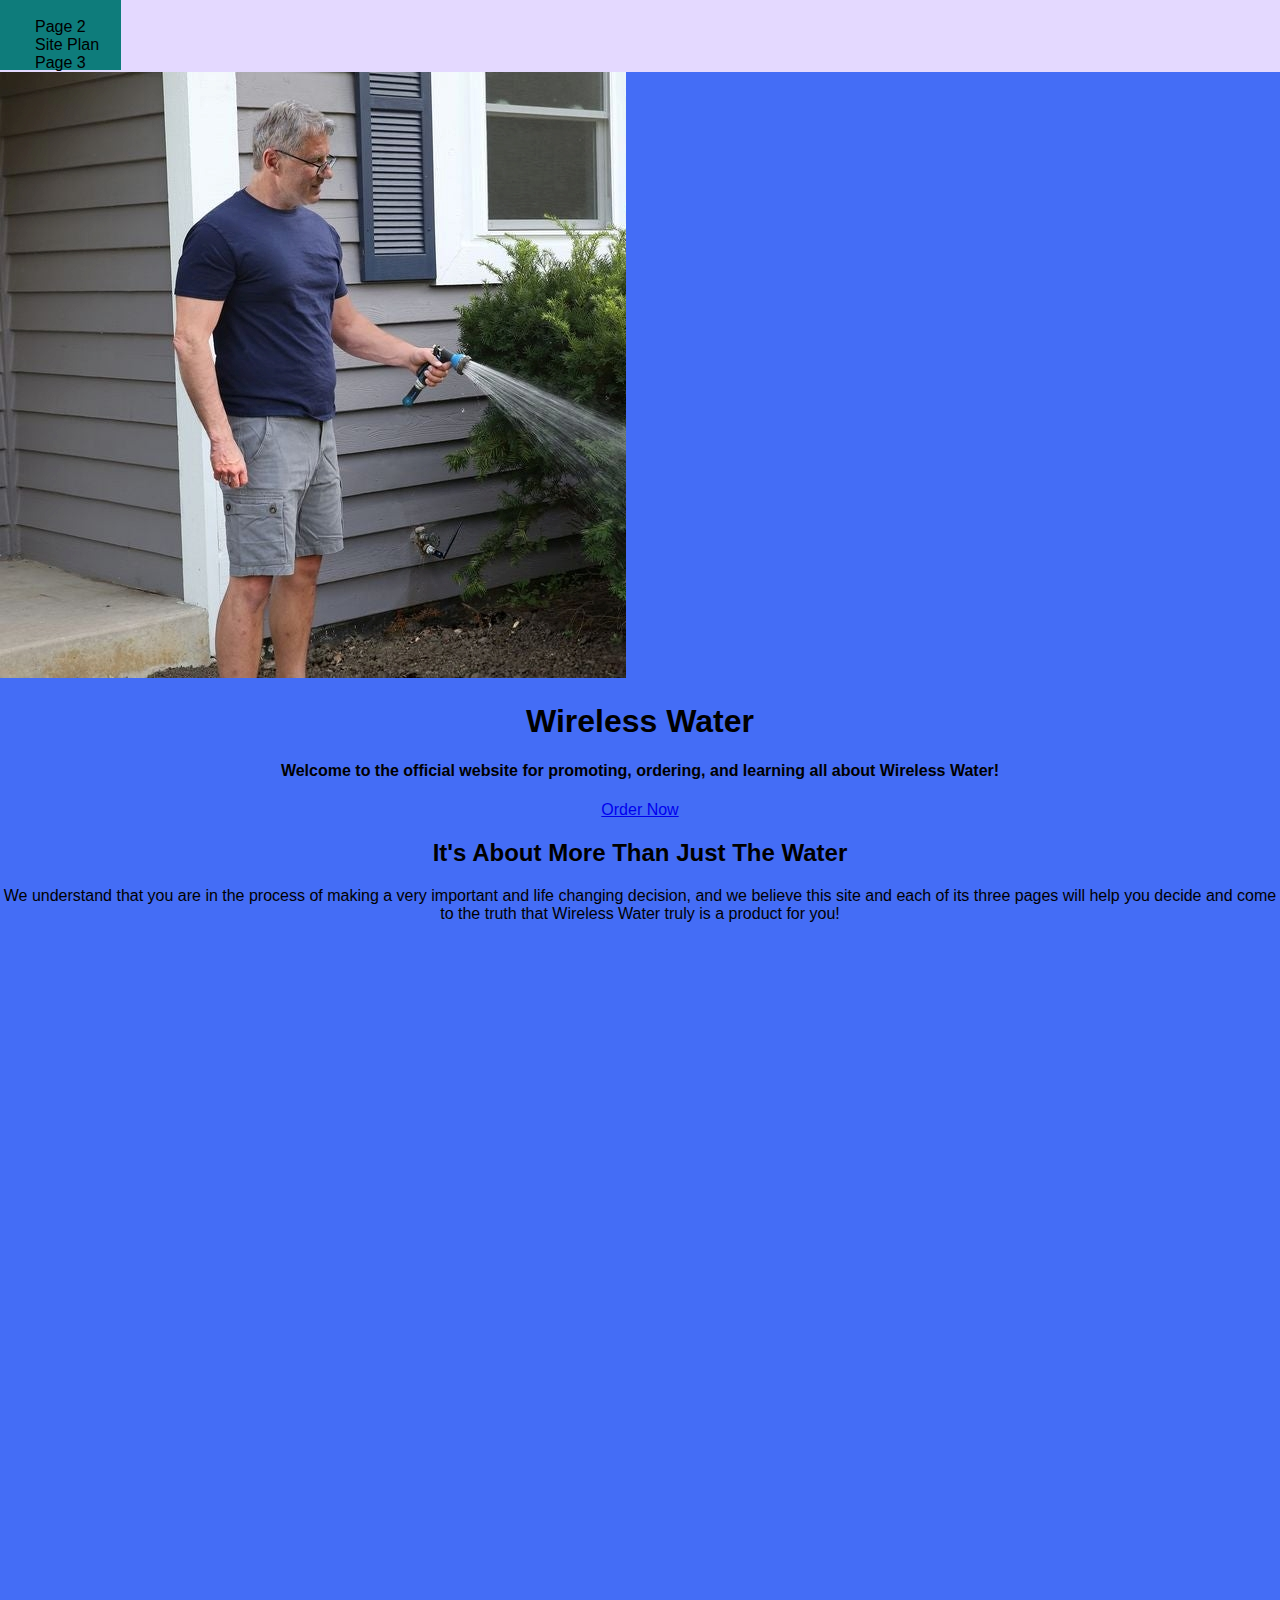
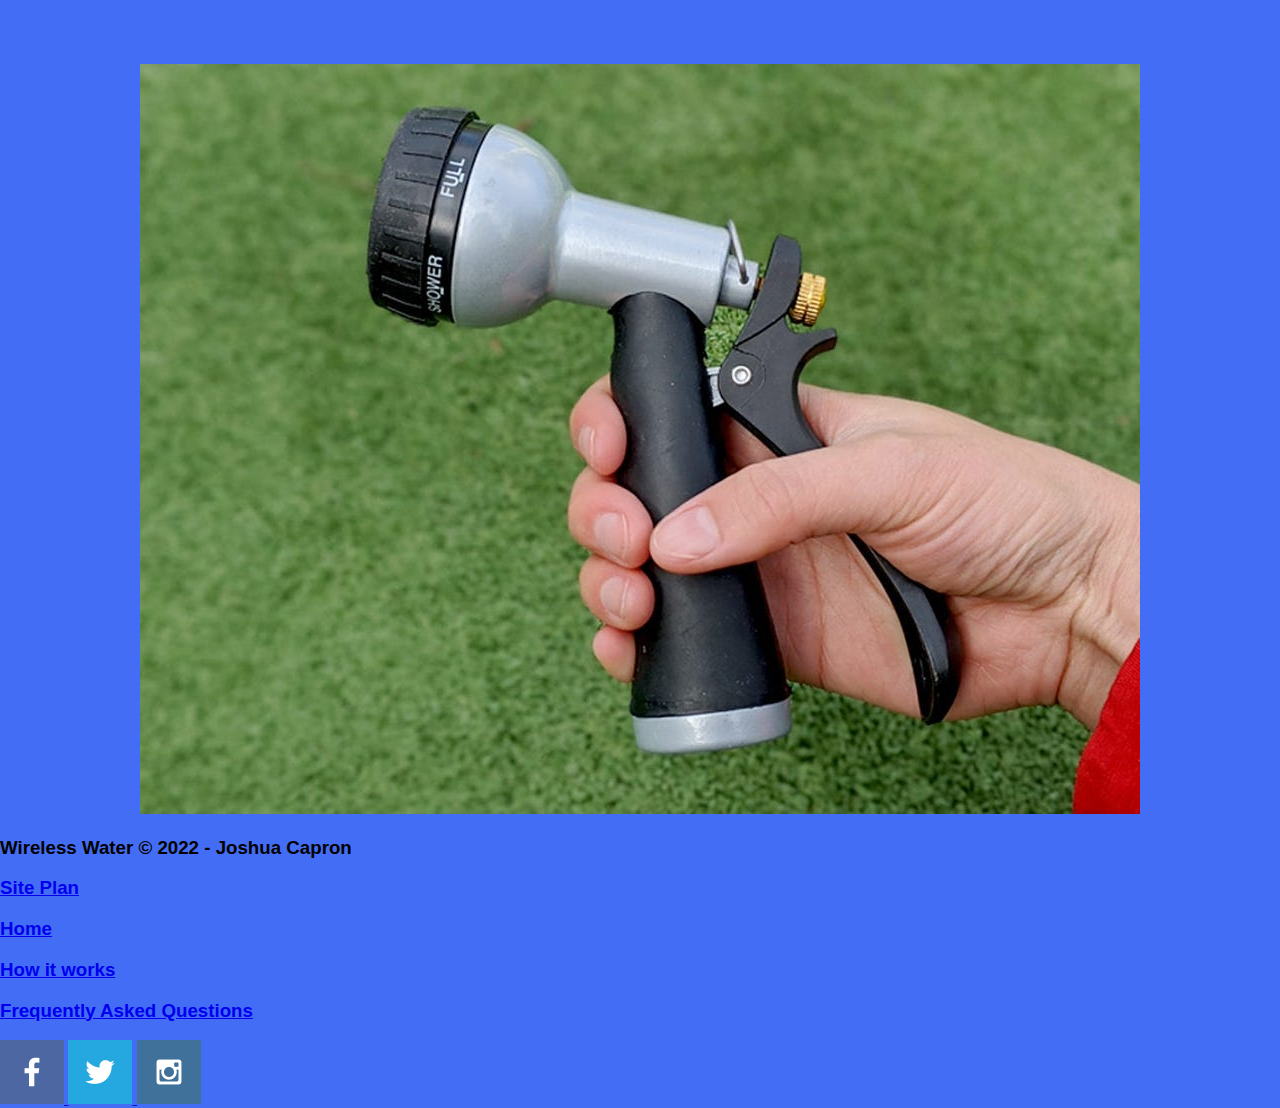
==== water/index.html @ fb182791 "Added html to the personal site" ====
<!DOCTYPE html>
<html lang="en">
<head>
    <meta charset="UTF-8">
    <meta http-equiv="X-UA-Compatible" content="IE=edge">
    <meta name="viewport" content="width=device-width, initial-scale=1.0">
    <title>Wireless Water</title>
    <link rel = "stylesheet" href="styles/style.css">
</head>
<body>
    <div id="content">
        <header>
            <nav>
                <a href="index.html">Home</a>
                <a href="page2.html">Page 2</a>
                <a href="site-plan.html">Site Plan</a>
                <a href="page3.html">Page 3</a>
            </nav>
        </header>
        <div id="hero">
            <div id="hero-box">
                <img id="hero-img" src="images/pd2t9ptbkwaz.jpg" alt="Proud Customer of Wireless Water">
            </div>
            <section id="hero-msg">
                <h1 class="home-title">Wireless Water</h1>
                <h4>
                    Welcome to the official website for promoting, ordering, and learning all about Wireless Water!
                </h4>
                <div class='button-box'>
                    <a class='Q&A' href="page3.html">Order Now</a>
                </div>
            </section>
        </div>
    <main class="home-grid">
        <section class="msg">
            <h2>It's About More Than Just The Water</h2>
            <p>We understand that you are in the process of making a very important and life changing decision, and we believe this site and each of its three pages will help you decide and come to the truth that Wireless Water truly is a product for you!</p>
            <div id="background"></div> 
            <img class="home-img" src="images/6037e304bed5c50011a2c745.jpg" alt="A closer look at one such model">
        </section>
    </main>
    <footer>
        <h3>Wireless Water &copy; 2022 - Joshua Capron</h3>
        <h3><a href="site-plan.html">Site Plan</a></h3>
        <h3><a href="index.html">Home</a></h3>
        <h3><a href="page2.html">How it works</a></h3>
        <h3><a href="page3.html">Frequently Asked Questions</a></h3>
        <div class="social">
            <a href="https://facebook.com">
                <img src="images/facebook.png" alt="fb icon">
            </a>
            <a href="https://twitter.com">
                <img src="images/twitter.png" alt="twitter icon">
            </a>
            <a href="https://instagram.com">
               <img src="images/instagram.png" alt="instagram icon">
            </a>
        </div>
    </footer>
</body>
</html>
---- water/styles/style.css ----
@import url('https://fonts.googleapis.com/css?family=IM+Fell+French+Canon+SC|Lato');

#content {
max-width: 1600px;
margin: 0 auto;
}

nav a {
    text-align: center;
    color: black;
    text-decoration: none;
    padding: 35px;
}

#hero-msg h1, #hero-msg h4 {
    text-align: center;
}

.button-box {
    text-align: center;
}

main section {
    text-align: center;
}

main section img {
    box-sizing: border-box;
}

#background {
    height: 725px;
    background-color: #446DF6;
    grid-column: 1/11;
    grid-row: 4/9;
}

body {
    background-color: #446DF6;
    font-family: "Comic-Neue", Arial, sans-serif;
    margin: 0;
    padding: 0;
}

header {
    background-color: #E4D9FF;
    font-family: "Oswald", Arial, sans-serif;
    display:grid;
    grid-template-columns: 150px auto;
}

nav a:hover {
    background-color: #0E7C7B;
    color: black;
}
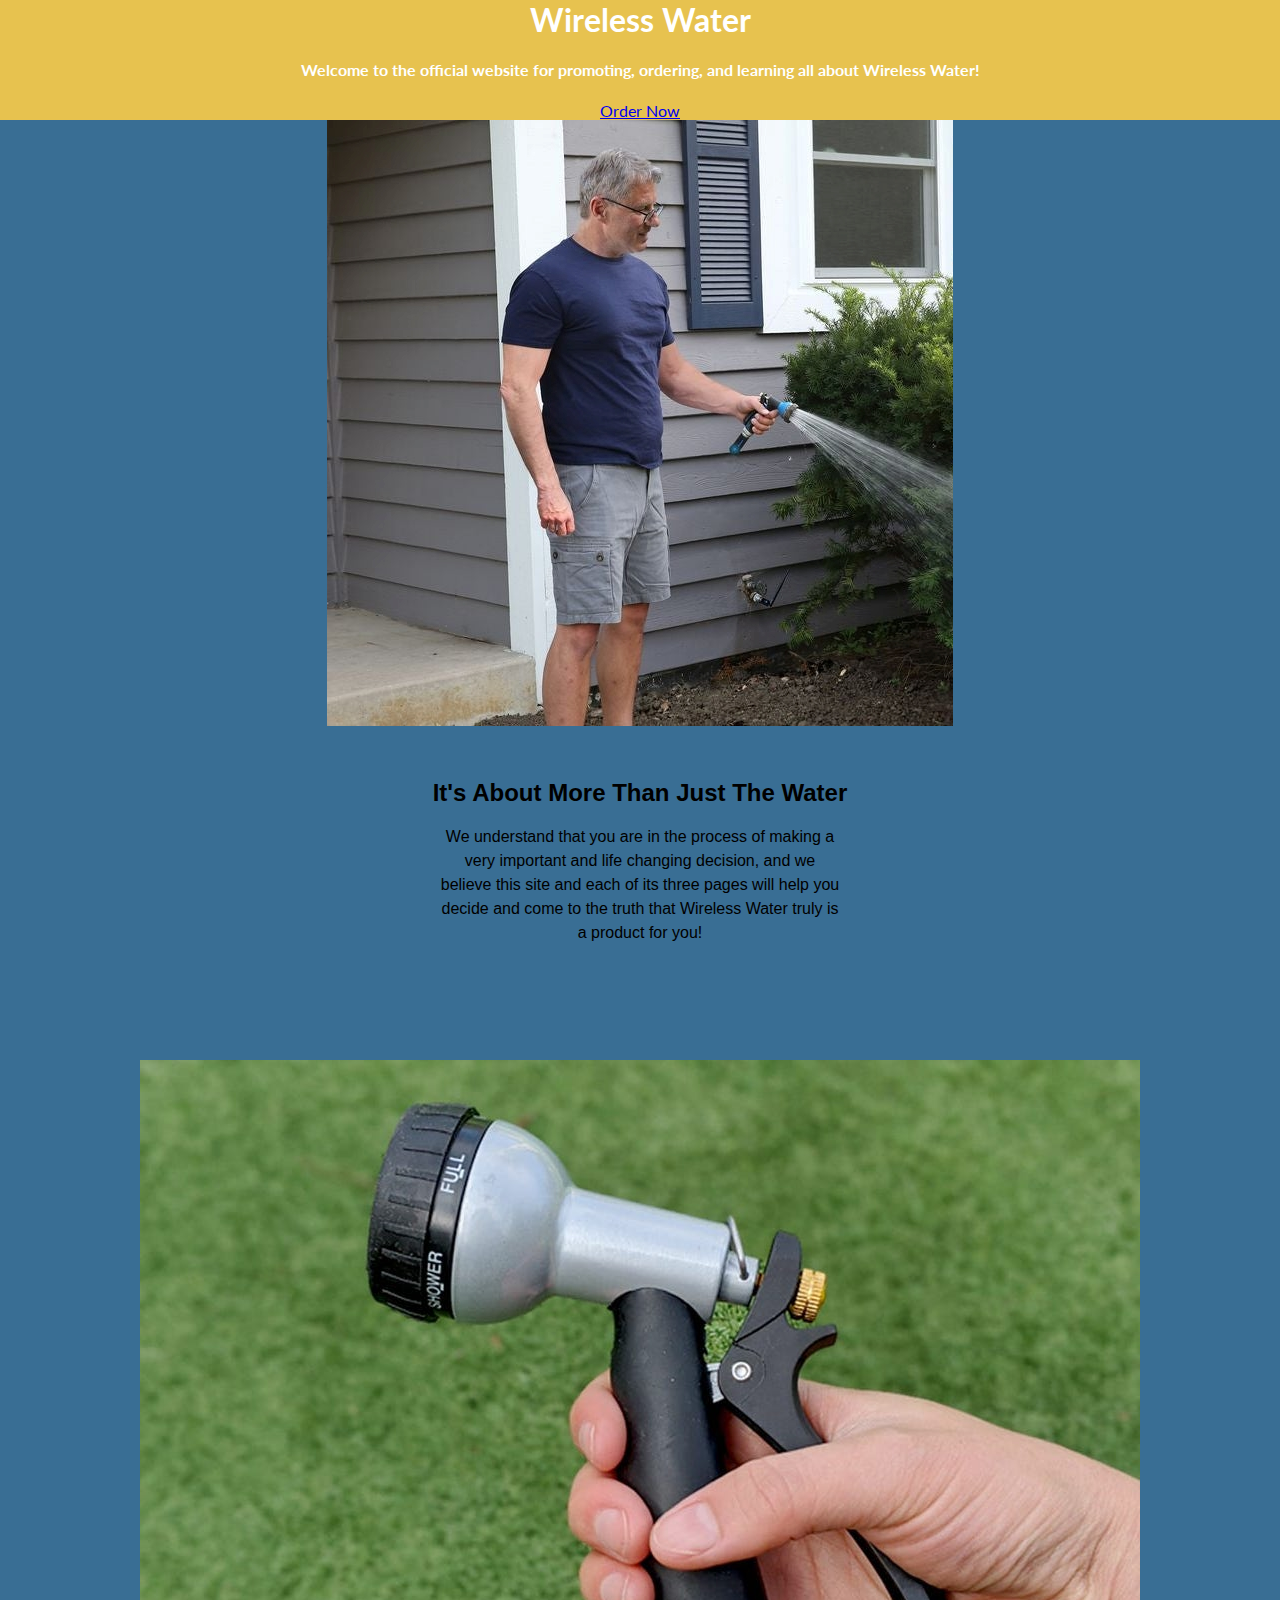
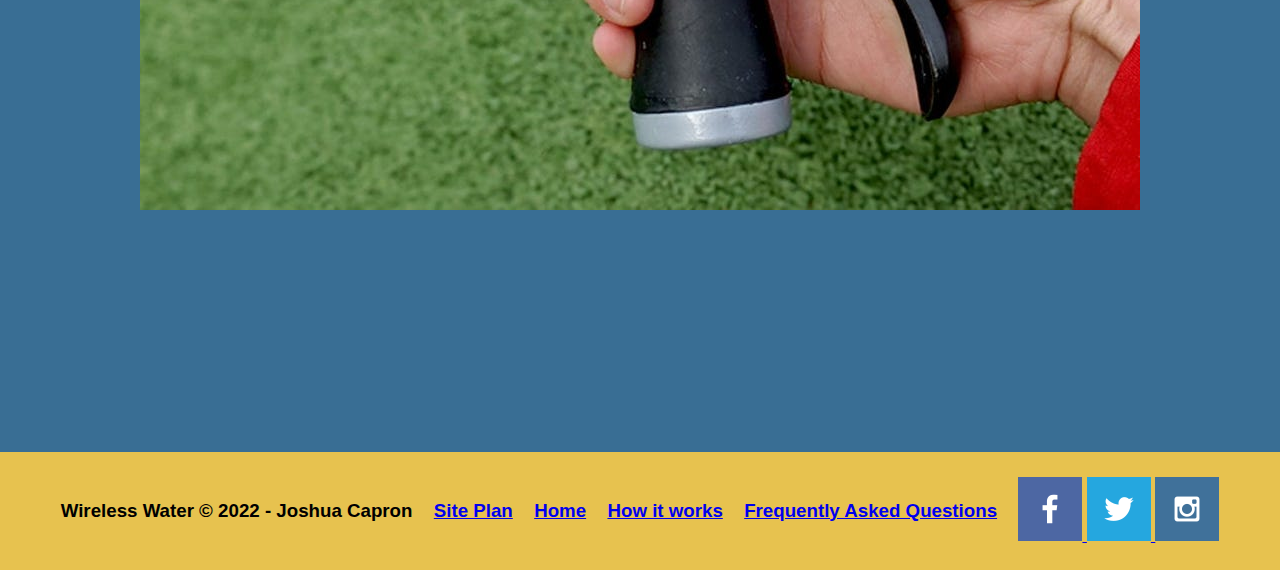
==== commit fb5aca14: "added much css to the personal homepage" ====
--- a/water/index.html
+++ b/water/index.html
@@ -10,26 +10,21 @@
 <body>
     <div id="content">
         <header>
-            <nav>
-                <a href="index.html">Home</a>
-                <a href="page2.html">Page 2</a>
-                <a href="site-plan.html">Site Plan</a>
-                <a href="page3.html">Page 3</a>
-            </nav>
-        </header>
-        <div id="hero">
-            <div id="hero-box">
-                <img id="hero-img" src="images/pd2t9ptbkwaz.jpg" alt="Proud Customer of Wireless Water">
-            </div>
             <section id="hero-msg">
                 <h1 class="home-title">Wireless Water</h1>
                 <h4>
                     Welcome to the official website for promoting, ordering, and learning all about Wireless Water!
                 </h4>
                 <div class='button-box'>
-                    <a class='Q&A' href="page3.html">Order Now</a>
+                    <a class='order' href="page3.html">Order Now</a>
                 </div>
             </section>
+        </header>
+        <div id="hero">
+            <div id="hero-box">
+                <img id="hero-img" src="images/pd2t9ptbkwaz.jpg" alt="Proud Customer of Wireless Water">
+            </div>
+            
         </div>
     <main class="home-grid">
         <section class="msg">
--- a/water/styles/style.css
+++ b/water/styles/style.css
@@ -9,7 +9,6 @@
     text-align: center;
     color: black;
     text-decoration: none;
-    padding: 35px;
 }
 
 #hero-msg h1, #hero-msg h4 {
@@ -18,6 +17,27 @@
 
 .button-box {
     text-align: center;
+    align-items: center;
+    display: flex;
+    justify-content: space-around;
+    margin: 0;
+    padding: 0;
+}
+
+.msg {
+    line-height: 1.5em;
+    padding: 35px;
+    /* grid-column: 6/10;
+    grid-row: 6/7; */
+}
+
+.msg p {
+    color: black;
+    padding-bottom: 15px;
+    text-align: center;
+    display: grid;
+    width: 400px;
+    margin: 0 auto;
 }
 
 main section {
@@ -29,27 +49,102 @@
 }
 
 #background {
-    height: 725px;
-    background-color: #446DF6;
+    height: 100px;
+    background-color: #396E94;
     grid-column: 1/11;
     grid-row: 4/9;
 }
 
 body {
-    background-color: #446DF6;
-    font-family: "Comic-Neue", Arial, sans-serif;
+    background-color: #396E94;
+    font-family: "IM-Fell-French-Canon-SC", Arial, sans-serif;
     margin: 0;
     padding: 0;
 }
 
 header {
-    background-color: #E4D9FF;
-    font-family: "Oswald", Arial, sans-serif;
-    display:grid;
-    grid-template-columns: 150px auto;
+    background-color: #E7C24F;
+    font-family: "Lato", Arial, sans-serif;
 }
 
-nav a:hover {
-    background-color: #0E7C7B;
-    color: black;
+h3 a:hover {
+    background-color: #A42212;
+    color: white;
+}
+
+.order:hover {
+    background-color: #A42212;
+    color: white;
+    margin-left: 0;
+    padding: 0;
+}
+
+footer {
+    background-color: #E7C24F;
+    padding: 25px 50px;
+    margin-top: 200px;
+    display: flex;
+    justify-content: space-around;
+    align-items: center;
+}
+
+.home-title {
+    color: white;
+    font-family: "Lato", Arial, Sans-serif;
+    font-size: 2em;
+    margin-top: 0;
+}
+
+h4 {
+    color: white;
+}
+
+#hero-img {
+    display: grid;
+    grid-template-columns: 1fr 3fr 1fr;
+    margin: 0 auto;
+}
+
+
+
+@media screen and (max-width: 900px) {
+    #hero, .home-grid {
+        display: block;
+        height: auto;
+    }
+    nav, footer {
+        flex-direction: column;
+    }
+    nav a {
+        display: block;
+        padding: 15px;
+    }
+    #hero {
+        margin-top: 0;
+    }
+    #hero-msg {
+        margin-top: 0;
+    }
+    #hero-msg h4 {
+        display: none;
+    }
+    .home-title {
+        font-size: 25px;
+        color: #6f7364;
+    }
+    .rivers-card, .camping-card, .rapids-card { 
+        margin: 50px auto;
+        width: 60%;
+    }
+    #background {
+        display: none;
+    }
+    .mountains, .msg {
+        width: 80%;
+        display: block;
+        margin: 0 auto;
+    }
+    footer {
+        margin-top: 25px;
+    }
 }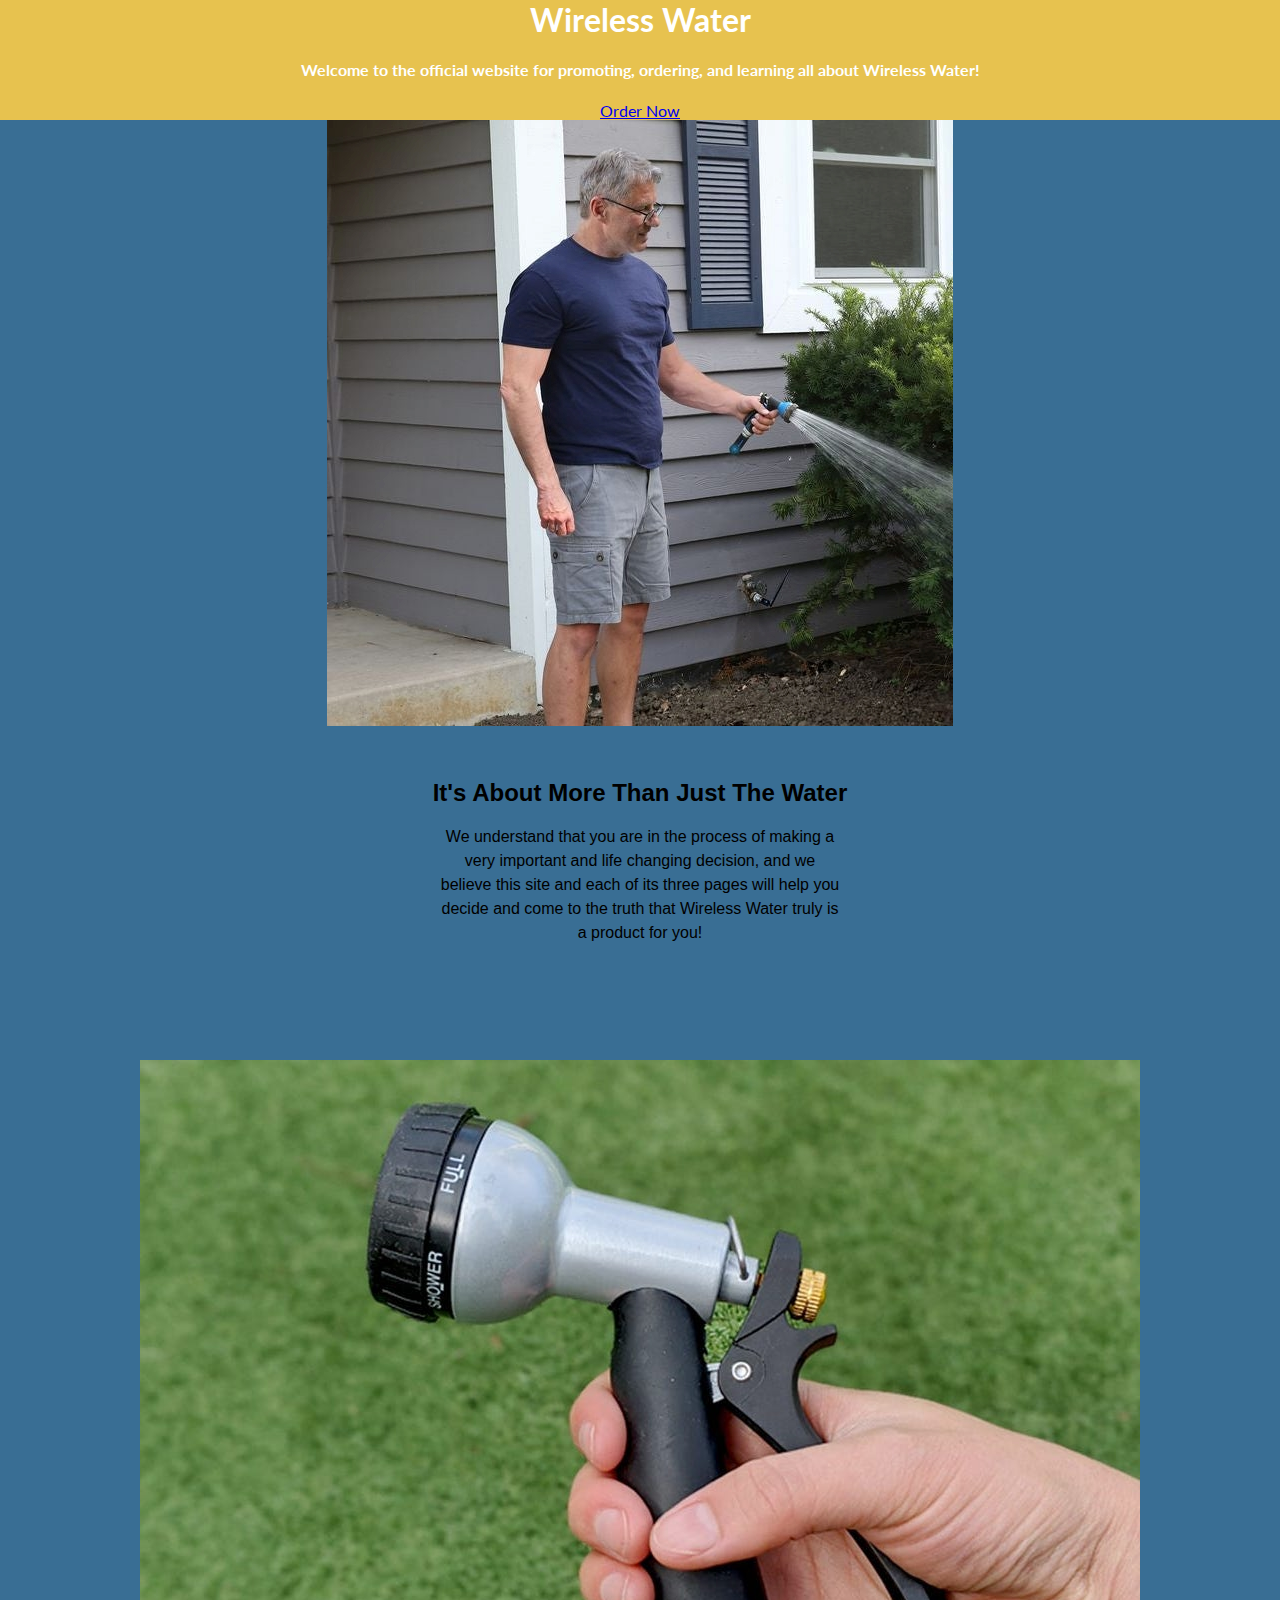
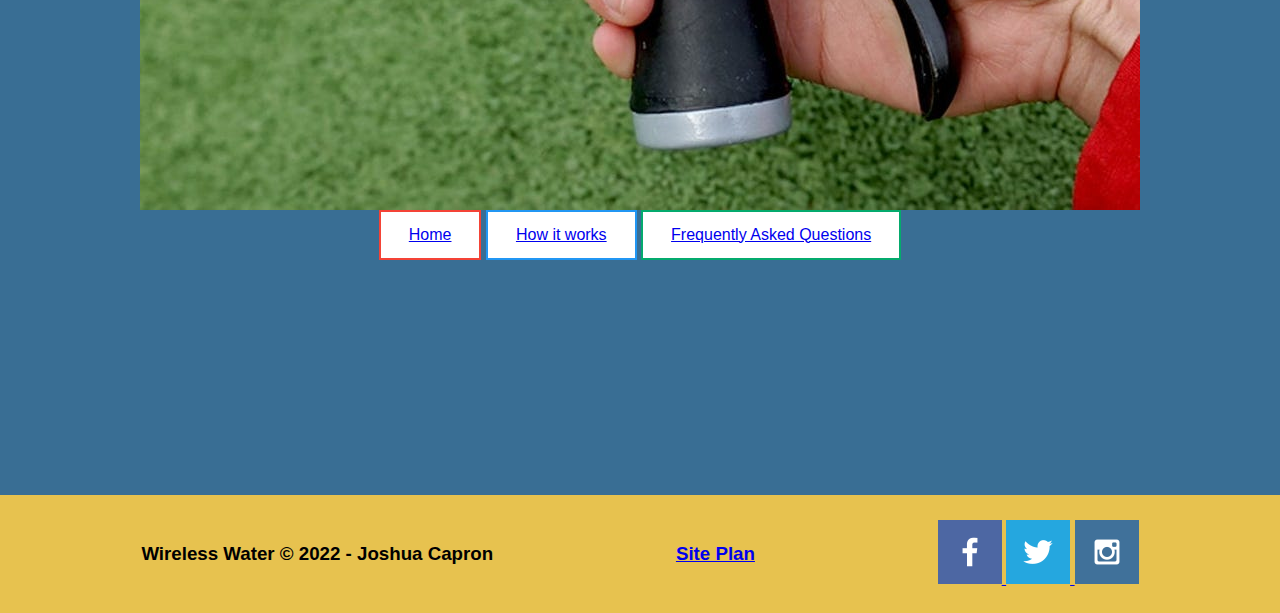
==== commit 005cfb13: "added outline buttons to the home page" ====
--- a/water/index.html
+++ b/water/index.html
@@ -26,20 +26,27 @@
             </div>
             
         </div>
+    </div>
     <main class="home-grid">
         <section class="msg">
             <h2>It's About More Than Just The Water</h2>
             <p>We understand that you are in the process of making a very important and life changing decision, and we believe this site and each of its three pages will help you decide and come to the truth that Wireless Water truly is a product for you!</p>
             <div id="background"></div> 
             <img class="home-img" src="images/6037e304bed5c50011a2c745.jpg" alt="A closer look at one such model">
+            <button class="btn home">
+                <a href="index.html">Home</a>
+            </button>
+            <button class="btn page2">
+                <a href="page2.html">How it works</a>
+            </button>
+            <button class="btn page3">
+                <a href="page3.html">Frequently Asked Questions</a>
+            </button>
         </section>
     </main>
     <footer>
         <h3>Wireless Water &copy; 2022 - Joshua Capron</h3>
         <h3><a href="site-plan.html">Site Plan</a></h3>
-        <h3><a href="index.html">Home</a></h3>
-        <h3><a href="page2.html">How it works</a></h3>
-        <h3><a href="page3.html">Frequently Asked Questions</a></h3>
         <div class="social">
             <a href="https://facebook.com">
                 <img src="images/facebook.png" alt="fb icon">
--- a/water/styles/style.css
+++ b/water/styles/style.css
@@ -105,6 +105,50 @@
     margin: 0 auto;
 }
 
+.home-img {
+    display: grid;
+    grid-template-columns: 1fr 3fr 1fr;
+    margin: 0 auto;
+}
+
+.btn {
+    border: 2px solid black;
+    background-color: white;
+    color: black;
+    padding: 14px 28px;
+    font-size: 16px;
+    cursor: pointer;
+}
+
+.home {
+    border-color: #f44336;
+    color: red
+}
+
+.home:hover {
+    background: #f44336;
+    color: white;
+}
+
+.page2 {
+    border-color: #2196F3;
+    color: dodgerblue
+}
+
+.page2:hover {
+    background: #2196F3;
+    color: white;
+}
+
+.page3 {
+    border-color: #04AA6D;
+    color: green;
+}
+  
+.page3:hover {
+    background-color: #04AA6D;
+    color: white;
+}
 
 
 @media screen and (max-width: 900px) {
